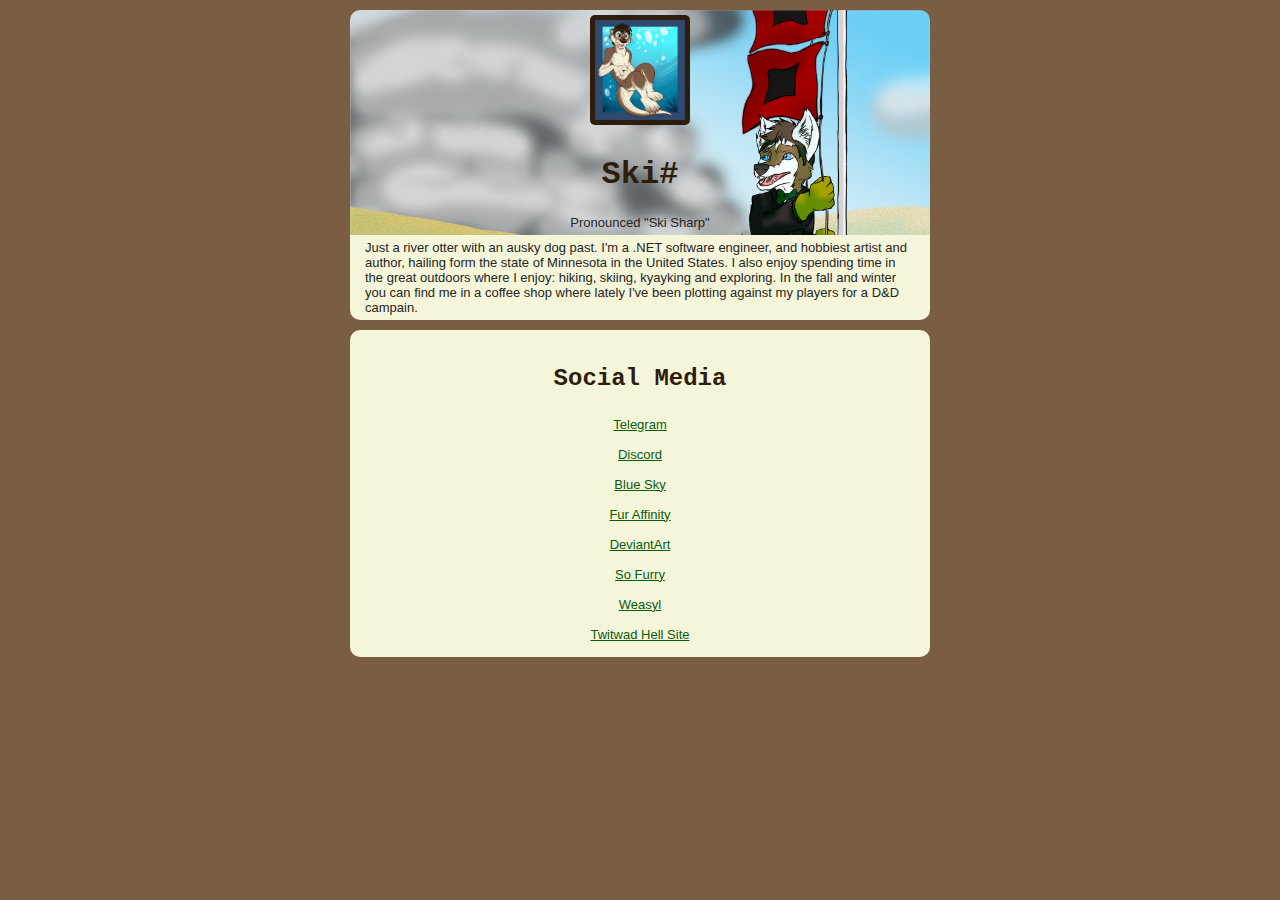
==== index.htm @ f0849716 "Add project files." ====
<!DOCTYPE html>
<html> 
    <head>
        <title>Socials: Ski Sharp</title>
        <link rel="stylesheet" href="ausky.css"/>
    </head>
    <body>
        <div class="header-bubble">
            <img src="SkiOtter.jpg"
                class="icon-pic"
                height="100px"
                alt="Ski Sharp Otter Avitar Icon"/>
            <H1>Ski#</H1>
            Pronounced "Ski Sharp"
        </div>
        <div class="about-text">
            Just a river otter with an ausky dog past.  I'm a .NET software
            engineer, and hobbiest artist and author, hailing form the state 
            of Minnesota in the United States.  I also enjoy spending time in
            the great outdoors where I enjoy: hiking, skiing, kyayking and 
            exploring.  In the fall and winter you can find me in a coffee shop
            where lately I've been plotting against my players for a D&amp;D 
            campain.
        </div>



        <div class="content-bubble">
            <h2>Social Media</h2>
            <ui> 
                <div class="link-item">
                    <a href="">
                        Telegram
                    </a>
                </div>
            </ui>
            <ui> 
                <div class="link-item">
                    <a href="">
                        Discord
                    </a>
                </div>
            </ui>
            <ui>
                <div class="link-item">
                    <a href="https://skisharp.bsky.com">
                        Blue Sky
                    </a>
                </div>
            </ui>
            <ui>
                <div class="link-item">    
                    <!--img src="https://www.furaffinity.net/favicon.ico" /-->
                    <a href="https://www.furaffinity.net/user/skisharp">
                        Fur Affinity    
                    </a>
                </div>
            </ui>
            <ui>
                <div class="link-item">
                    <a href="https://skisharp.deviantart.com">
                        DeviantArt
                    </a>
                </div>
            </ui>
            <ui> 
                <div class="link-item">
                    <a href="">
                        So Furry
                    </a>
                </div>
            </ui>
            <ui> 
                <div class="link-item">
                    <a href="">
                        Weasyl
                    </a>
                </div>
            </ui>
            <ui> 
                <div class="link-item">
                    <a href="">
                        Twitwad Hell Site
                    </a>
                </div>
            </ui>
        </div>
    </body>
</html>
---- ausky.css ----
body {
    background-color: #795E43;
    text-emphasis-color: #F5F5D9;
    max-width: 600px;
    margin-right: auto;
    margin-left: auto;
    /*
    #795E43 main fur
    #f5f5d9 light fur
    #2E1D0B dark fur
    #252525 nose
    #857901 eyes
    */
}
h1{
    color:#2e1d0b;
    font-size: xx-large;
    font-family: 'Courier New', Courier, monospace;
    font-weight: bolder;
    text-align: center;
    Padding: 10px 0px 0px 0px
}
h2{
    color:#2e1d0b;
    font-size: x-large;
    font-family: 'Courier New', Courier, monospace;
    font-weight: bolder;
    text-align: center;
    Padding: 10px 10px 0px 10px;
}
h3{
    color:#2e1d0b;
    font-size: large;
    font-family: 'Courier New', Courier, monospace;
    font-weight: bolder;
    text-align: center;
    Padding: 10px 10px 0px 10px;
}
h4{
    color:#2e1d0b;
    font-size: medium;
    font-family: 'Courier New', Courier, monospace;
    font-weight: bolder;
    text-align: center;
    Padding: 10px 10px 0px 10px;
}
h5{
    color:#2e1d0b;
    font-size: small;
    font-family: 'Courier New', Courier, monospace;
    font-weight: bolder;
    text-decoration: underline;
    text-align: center;
    Padding: 10px 10px 0px 10px;
}
h6{
    color:#2e1d0b;
    font-size: small;
    font-family: 'Courier New', Courier, monospace;
    font-weight: bolder;
    text-align: center;
    Padding: 10px 10px 0px 10px;
}
a{
    color:#095B10;
    font-size: small;
    text-decoration: underline;
}
.content-bubble{
    background-color: #f5f5d9;
    font-size: small;
    font-family: Verdana, Geneva, Tahoma, sans-serif;
    padding: 5px 15px;
    border-radius: 10px;
    color: #252525;
    margin: 10px;
}

.header-bubble{
    background-color: #f5f5d9;
    font-size: small;
    font-family: Verdana, Geneva, Tahoma, sans-serif;
    padding: 5px 15px 5px 15px;
    border-radius: 10px 10px 0px 0px;
    margin: 10px 10px 0px 10px;
    color: #252525;
    display: block;
    background-image: url('background.png');
    background-size: cover;
    background-repeat: no-repeat;
    background-position: center top;
    text-align: center;
}
.about-text{
    background-color: #f5f5d9;
    font-size: small;
    font-family: Verdana, Geneva, Tahoma, sans-serif;
    padding: 5px 15px 5px 15px;
    border-radius: 0px 0px 10px 10px;
    margin: 0px 10px 10px 10px;
    color: #252525;
    display: block;
}

.link-item{
    padding: 5px;
    margin: 5px;
    display:block;
    border-radius: 5px;
    border-color: #795E43;
    border-width: 1px;
    text-align: center;
    align-items: center;
    margin-left: auto;
    margin-right: auto;
    
}
.icon-pic{
    border-radius: 5px;
    background-color: #2e1d0b;
    padding: 5px;
    display: block;
    margin-left: auto;
    margin-right: auto;
}
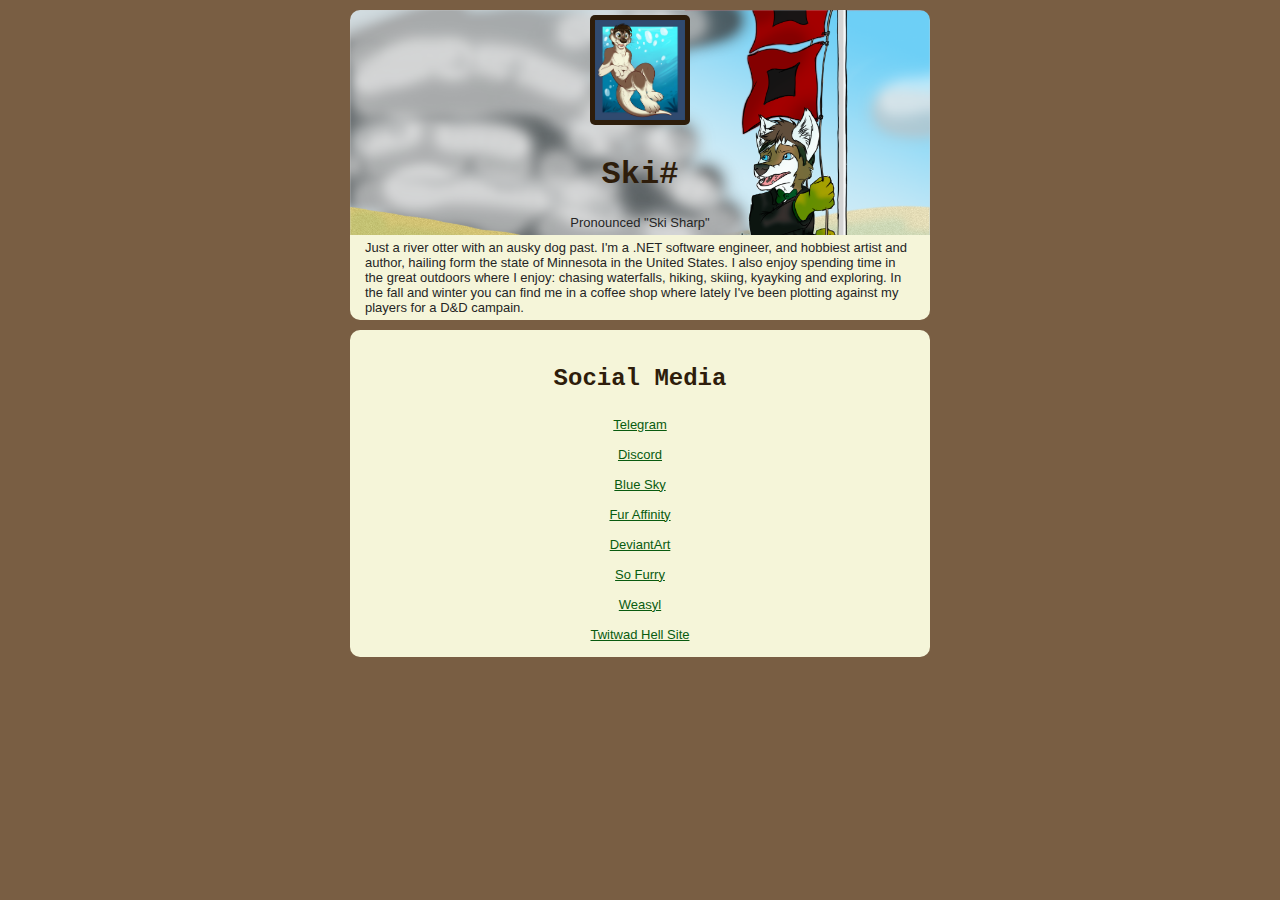
==== commit f11e808d: "updated links" ====
--- a/index.htm
+++ b/index.htm
@@ -17,10 +17,10 @@
             Just a river otter with an ausky dog past.  I'm a .NET software
             engineer, and hobbiest artist and author, hailing form the state 
             of Minnesota in the United States.  I also enjoy spending time in
-            the great outdoors where I enjoy: hiking, skiing, kyayking and 
-            exploring.  In the fall and winter you can find me in a coffee shop
-            where lately I've been plotting against my players for a D&amp;D 
-            campain.
+            the great outdoors where I enjoy: chasing waterfalls, hiking, 
+            skiing, kyayking and exploring.  In the fall and winter you can 
+            find me in a coffee shop where lately I've been plotting against 
+            my players for a D&amp;D campain.
         </div>
 
 
@@ -29,21 +29,21 @@
             <h2>Social Media</h2>
             <ui> 
                 <div class="link-item">
-                    <a href="">
+                    <a href="https://t.me/ski_sharp">
                         Telegram
                     </a>
                 </div>
             </ui>
             <ui> 
                 <div class="link-item">
-                    <a href="">
+                    <a href="https://discordapp.com/users/ski_sharp">
                         Discord
                     </a>
                 </div>
             </ui>
             <ui>
                 <div class="link-item">
-                    <a href="https://skisharp.bsky.com">
+                    <a href="https://bsky.app/profile/skisharp.bsky.social">
                         Blue Sky
                     </a>
                 </div>
@@ -58,28 +58,28 @@
             </ui>
             <ui>
                 <div class="link-item">
-                    <a href="https://skisharp.deviantart.com">
+                    <a href="https://www.deviantart.com/skisharp">
                         DeviantArt
                     </a>
                 </div>
             </ui>
             <ui> 
                 <div class="link-item">
-                    <a href="">
+                    <a href="https://ski-sharp.sofurry.com/">
                         So Furry
                     </a>
                 </div>
             </ui>
             <ui> 
                 <div class="link-item">
-                    <a href="">
+                    <a href="https://www.weasyl.com/~skisharp">
                         Weasyl
                     </a>
                 </div>
             </ui>
             <ui> 
                 <div class="link-item">
-                    <a href="">
+                    <a href="https://twitter.com/ski_sharp">
                         Twitwad Hell Site
                     </a>
                 </div>
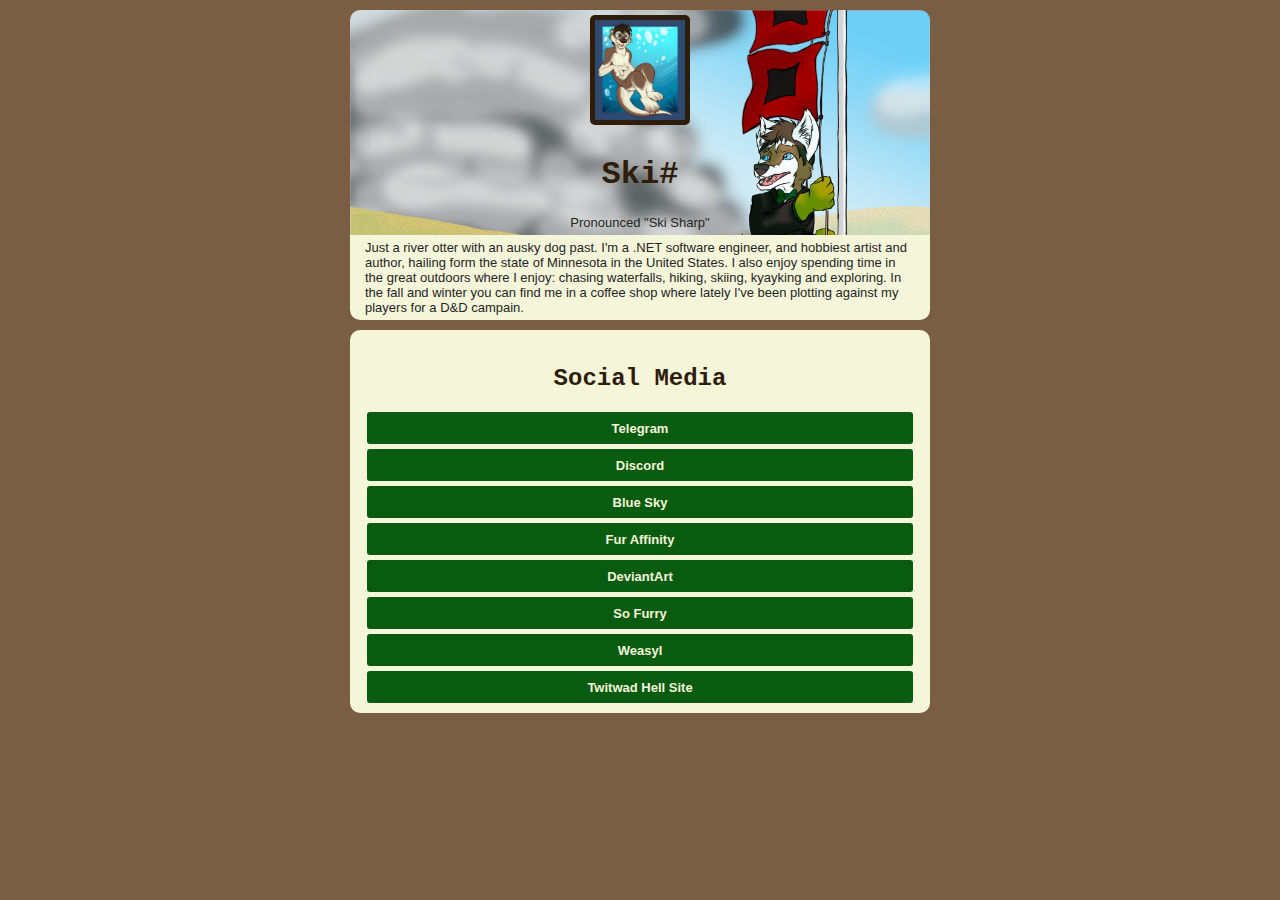
==== commit d20d8273: "made click boxes" ====
--- a/index.htm
+++ b/index.htm
@@ -27,62 +27,62 @@
 
         <div class="content-bubble">
             <h2>Social Media</h2>
-            <ui> 
-                <div class="link-item">
-                    <a href="https://t.me/ski_sharp">
+            <ui class="link-item"> 
+                <a href="https://t.me/ski_sharp">
+                    <span class="link-content">
                         Telegram
-                    </a>
-                </div>
+                    </span>
+                </a>
             </ui>
-            <ui> 
-                <div class="link-item">
-                    <a href="https://discordapp.com/users/ski_sharp">
-                        Discord
-                    </a>
-                </div>
+            <ui class="link-item">
+                <a href="https://discordapp.com/users/ski_sharp">
+                    <span class="link-content">
+                    Discord
+                    </span>
+                </a>
             </ui>
-            <ui>
-                <div class="link-item">
-                    <a href="https://bsky.app/profile/skisharp.bsky.social">
+            <ui class="link-item">
+                <a href="https://bsky.app/profile/skisharp.bsky.social">
+                    <span class="link-content">
                         Blue Sky
-                    </a>
-                </div>
+                    </span>
+                </a>
             </ui>
-            <ui>
-                <div class="link-item">    
-                    <!--img src="https://www.furaffinity.net/favicon.ico" /-->
-                    <a href="https://www.furaffinity.net/user/skisharp">
+            <ui class="link-item">    
+                <a href="https://www.furaffinity.net/user/skisharp">
+                    <span class="link-content">
+                        <!--img src="https://www.furaffinity.net/favicon.ico" /-->
                         Fur Affinity    
-                    </a>
-                </div>
+                    </span>
+                </a>
             </ui>
-            <ui>
-                <div class="link-item">
-                    <a href="https://www.deviantart.com/skisharp">
+            <ui class="link-item">
+                <a href="https://www.deviantart.com/skisharp">
+                    <span class="link-content">
                         DeviantArt
-                    </a>
-                </div>
+                    </span>
+                </a>
             </ui>
-            <ui> 
-                <div class="link-item">
-                    <a href="https://ski-sharp.sofurry.com/">
+            <ui class="link-item">
+                <a href="https://ski-sharp.sofurry.com/">
+                    <span class="link-content">
                         So Furry
-                    </a>
-                </div>
+                    </span>
+                </a>
             </ui>
-            <ui> 
-                <div class="link-item">
-                    <a href="https://www.weasyl.com/~skisharp">
+            <ui class="link-item">
+               <a href="https://www.weasyl.com/~skisharp">
+                    <span class="link-content">
                         Weasyl
-                    </a>
-                </div>
+                    </span>
+                </a>                
             </ui>
-            <ui> 
-                <div class="link-item">
-                    <a href="https://twitter.com/ski_sharp">
+            <ui class="link-item">
+                <a href="https://twitter.com/ski_sharp">
+                    <span class="link-content">
                         Twitwad Hell Site
-                    </a>
-                </div>
+                    </span>
+                </a>
             </ui>
         </div>
     </body>
--- a/ausky.css
+++ b/ausky.css
@@ -103,17 +103,26 @@
 }
 
 .link-item{
-    padding: 5px;
-    margin: 5px;
-    display:block;
-    border-radius: 5px;
-    border-color: #795E43;
-    border-width: 1px;
+    font-size: medium;
+    background-color: #095B10;
+    color:#F5F5D9;
     text-align: center;
-    align-items: center;
-    margin-left: auto;
-    margin-right: auto;
-    
+    font-family: Verdana, Geneva, Tahoma, sans-serif;
+    font-weight: bold;
+    cursor: pointer;
+    position: relative;
+    margin: 5px 2px;
+    line-height: 2;
+    border-radius: 3px;
+    display: block;
+}
+
+.link-content{
+    color:#F5F5D9;
+    width: 100%;
+    height: 100%;
+    top:0;
+    left: 0;
 }
 .icon-pic{
     border-radius: 5px;
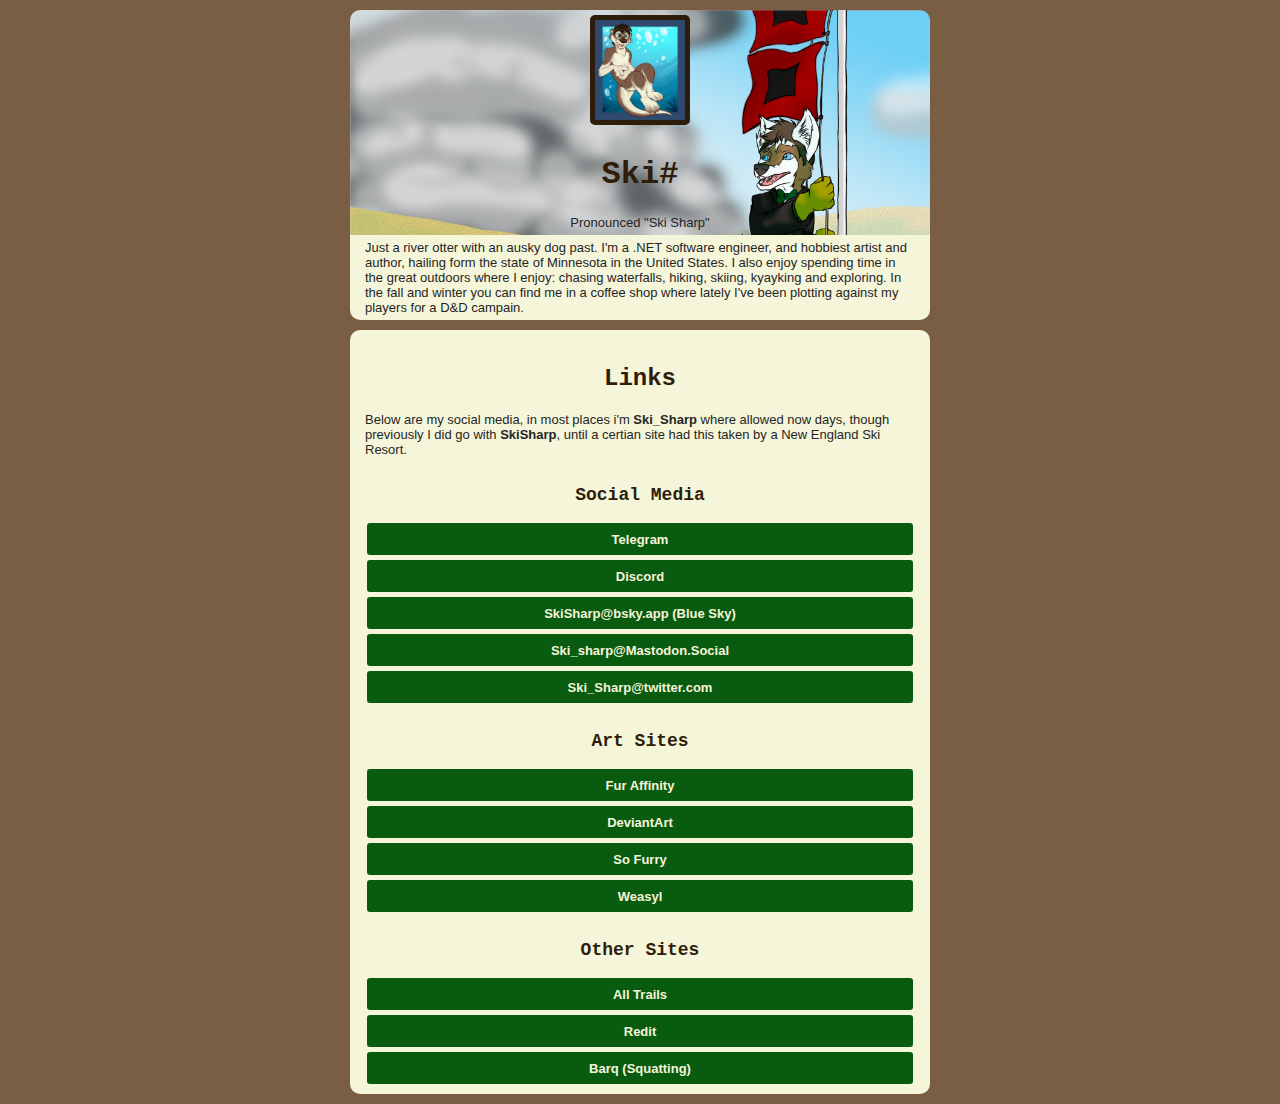
==== commit 98f0e14c: "more sites and a better layout" ====
--- a/index.htm
+++ b/index.htm
@@ -23,10 +23,16 @@
             my players for a D&amp;D campain.
         </div>
 
+        <div class="content-bubble">
+            <h2>Links</h2>
+            <div>
+                Below are my social media, in most places i'm 
+                <b>Ski_Sharp</b> where allowed now days, though previously 
+                I did go with <b>SkiSharp</b>, until a certian site had this
+                taken by a New England Ski Resort.
+            </div>
 
-
-        <div class="content-bubble">
-            <h2>Social Media</h2>
+            <h3>Social Media</h3>
             <ui class="link-item"> 
                 <a href="https://t.me/ski_sharp">
                     <span class="link-content">
@@ -44,10 +50,26 @@
             <ui class="link-item">
                 <a href="https://bsky.app/profile/skisharp.bsky.social">
                     <span class="link-content">
-                        Blue Sky
+                        SkiSharp@bsky.app (Blue Sky)
+                    </span>
+                </a>
+            </ui>            
+            <ui class="link-item">
+                <a href="https://mastodon.social/@Ski_Sharp">
+                    <span class="link-content">
+                        Ski_sharp@Mastodon.Social
                     </span>
                 </a>
             </ui>
+            <ui class="link-item">
+                <a href="https://twitter.com/ski_sharp">
+                    <span class="link-content">
+                        Ski_Sharp@twitter.com
+                    </span>
+                </a>
+            </ui>
+
+            <H3>Art Sites</H3>
             <ui class="link-item">    
                 <a href="https://www.furaffinity.net/user/skisharp">
                     <span class="link-content">
@@ -77,13 +99,30 @@
                     </span>
                 </a>                
             </ui>
+
+            <h3>Other Sites</h3>
+
+            <ui class="link-item">
+                <a href="https://www.alltrails.com/members/ski-sharp">
+                    <span class="link-content">
+                        All Trails
+                    </span>
+                </a>
+            </ui>    
             <ui class="link-item">
                 <a href="https://twitter.com/ski_sharp">
                     <span class="link-content">
-                        Twitwad Hell Site
+                        Redit
                     </span>
                 </a>
-            </ui>
+            </ui>      
+            <ui class="link-item">
+                <a href="https://barq.app/p/8Pzv4Zz">
+                    <span class="link-content">
+                        Barq (Squatting)
+                    </span>
+                </a>
+            </ui>  
         </div>
     </body>
 </html>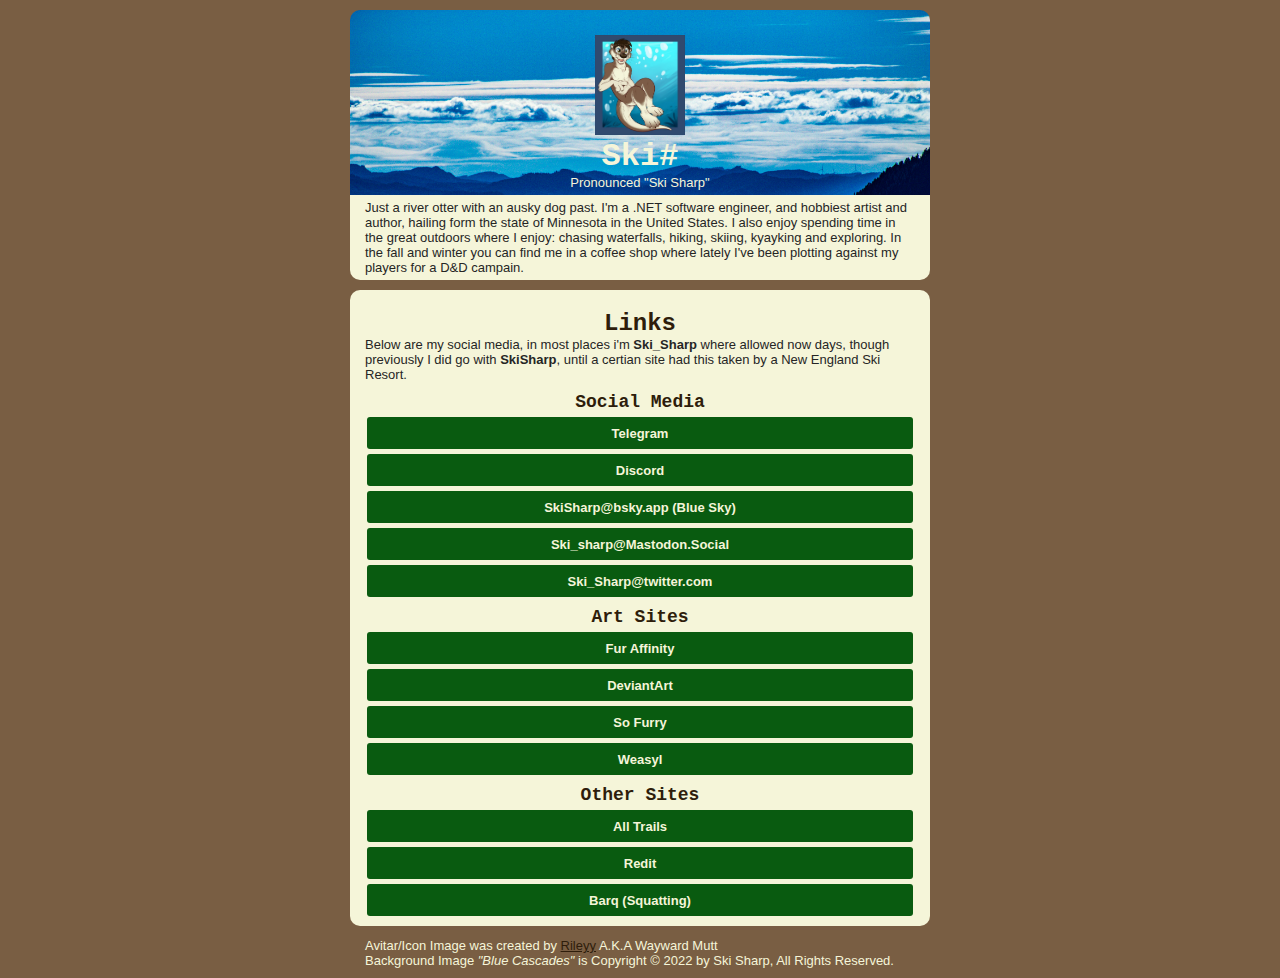
==== commit db7eac25: "adding acknowledgements and updating background." ====
--- a/index.htm
+++ b/index.htm
@@ -3,13 +3,28 @@
     <head>
         <title>Socials: Ski Sharp</title>
         <link rel="stylesheet" href="ausky.css"/>
+        <style>
+            h1{
+                color: #F5F5D9;
+                margin-bottom: 0;
+                margin-top: 0;
+            }
+            .header-bubble{
+                color: #F5F5D9;
+            }
+            .icon-pic{
+                margin-top: 10px;            
+            }
+        </style>
     </head>
     <body>
         <div class="header-bubble">
-            <img src="SkiOtter.jpg"
-                class="icon-pic"
-                height="100px"
-                alt="Ski Sharp Otter Avitar Icon"/>
+            <div class="icon-pic">
+                <img src="SkiOtter.jpg"
+                    class="icon-pic"
+                    height="100px"
+                    alt="Ski Sharp Otter Avitar Icon"/>
+            </div>
             <H1>Ski#</H1>
             Pronounced "Ski Sharp"
         </div>
@@ -124,5 +139,11 @@
                 </a>
             </ui>  
         </div>
+        <div class="acknowlegements">
+            Avitar/Icon Image was created by <a href="https://www.furaffinity.net/user/rileyy/">
+            Rileyy</a> A.K.A Wayward Mutt<br/>
+            Background Image <i>"Blue Cascades"</i> is Copyright &copy; 2022 by Ski Sharp, 
+            All Rights Reserved.
+        </div>
     </body>
 </html>--- a/ausky.css
+++ b/ausky.css
@@ -18,7 +18,7 @@
     font-family: 'Courier New', Courier, monospace;
     font-weight: bolder;
     text-align: center;
-    Padding: 10px 0px 0px 0px
+    margin: 15px 0px 0px 0px;
 }
 h2{
     color:#2e1d0b;
@@ -26,7 +26,7 @@
     font-family: 'Courier New', Courier, monospace;
     font-weight: bolder;
     text-align: center;
-    Padding: 10px 10px 0px 10px;
+    margin: 15px 0px 0px 0px;
 }
 h3{
     color:#2e1d0b;
@@ -34,7 +34,7 @@
     font-family: 'Courier New', Courier, monospace;
     font-weight: bolder;
     text-align: center;
-    Padding: 10px 10px 0px 10px;
+    margin: 10px 0px 0px 0px;
 }
 h4{
     color:#2e1d0b;
@@ -42,7 +42,7 @@
     font-family: 'Courier New', Courier, monospace;
     font-weight: bolder;
     text-align: center;
-    Padding: 10px 10px 0px 10px;
+    margin: 10px 0px 0px 0px;
 }
 h5{
     color:#2e1d0b;
@@ -51,7 +51,7 @@
     font-weight: bolder;
     text-decoration: underline;
     text-align: center;
-    Padding: 10px 10px 0px 10px;
+    margin: 10px 0px 0px 0px;
 }
 h6{
     color:#2e1d0b;
@@ -59,15 +59,16 @@
     font-family: 'Courier New', Courier, monospace;
     font-weight: bolder;
     text-align: center;
-    Padding: 10px 10px 0px 10px;
+    margin: 10px 0px 0px 0px;
 }
 a{
-    color:#095B10;
+    color:#2e1d0b;
     font-size: small;
     text-decoration: underline;
+    text-shadow: #F5F5D9;
 }
 .content-bubble{
-    background-color: #f5f5d9;
+    background-color: #F5F5D9;
     font-size: small;
     font-family: Verdana, Geneva, Tahoma, sans-serif;
     padding: 5px 15px;
@@ -77,7 +78,7 @@
 }
 
 .header-bubble{
-    background-color: #f5f5d9;
+    background-color: #F5F5D9;
     font-size: small;
     font-family: Verdana, Geneva, Tahoma, sans-serif;
     padding: 5px 15px 5px 15px;
@@ -85,14 +86,14 @@
     margin: 10px 10px 0px 10px;
     color: #252525;
     display: block;
-    background-image: url('background.png');
+    background-image: url('background.jpg');
     background-size: cover;
     background-repeat: no-repeat;
     background-position: center top;
     text-align: center;
 }
 .about-text{
-    background-color: #f5f5d9;
+    background-color: #F5F5D9;
     font-size: small;
     font-family: Verdana, Geneva, Tahoma, sans-serif;
     padding: 5px 15px 5px 15px;
@@ -115,6 +116,9 @@
     line-height: 2;
     border-radius: 3px;
     display: block;
+    a{
+        text-decoration: none;
+    }
 }
 
 .link-content{
@@ -124,11 +128,9 @@
     top:0;
     left: 0;
 }
-.icon-pic{
-    border-radius: 5px;
-    background-color: #2e1d0b;
-    padding: 5px;
-    display: block;
-    margin-left: auto;
-    margin-right: auto;
+.acknowlegements{
+    color: #F5F5D9;
+    font-size: small;
+    font-family: Verdana, Geneva, Tahoma, sans-serif;
+    padding: 2px 25px;
 }